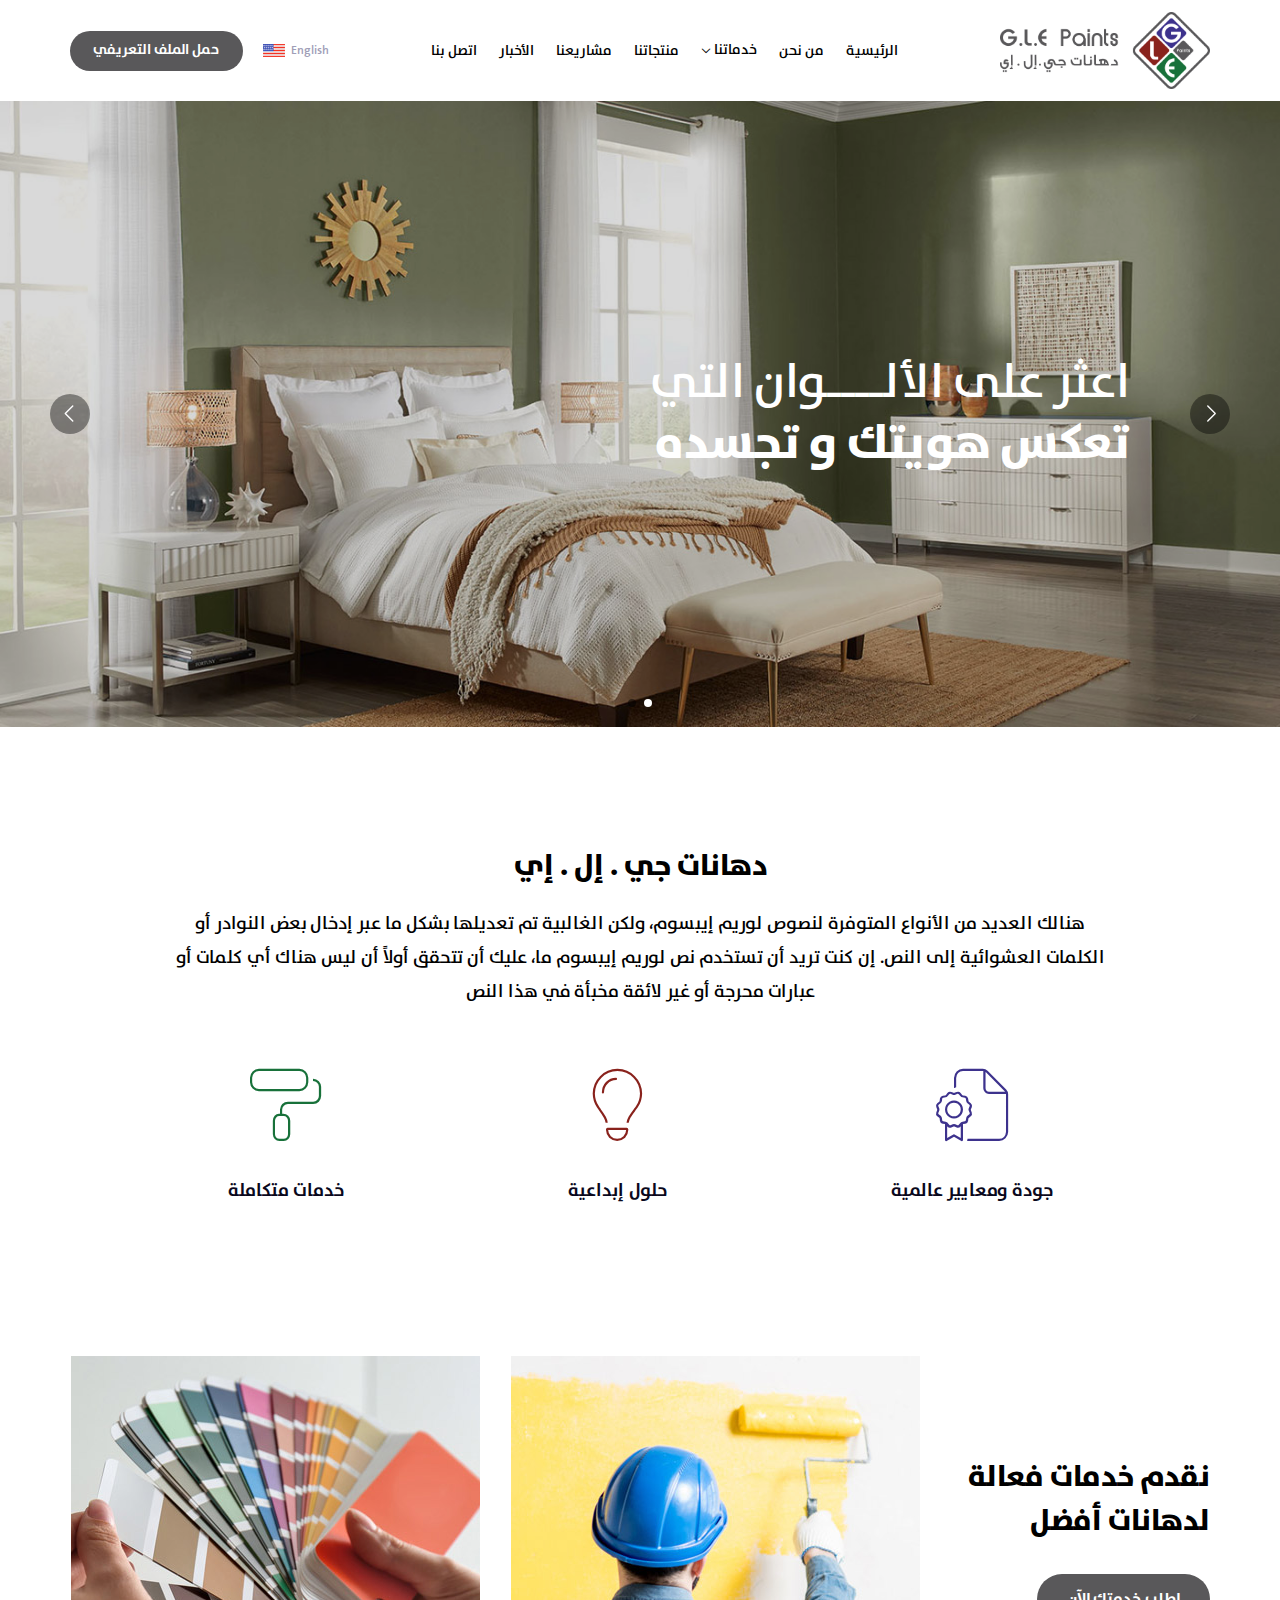
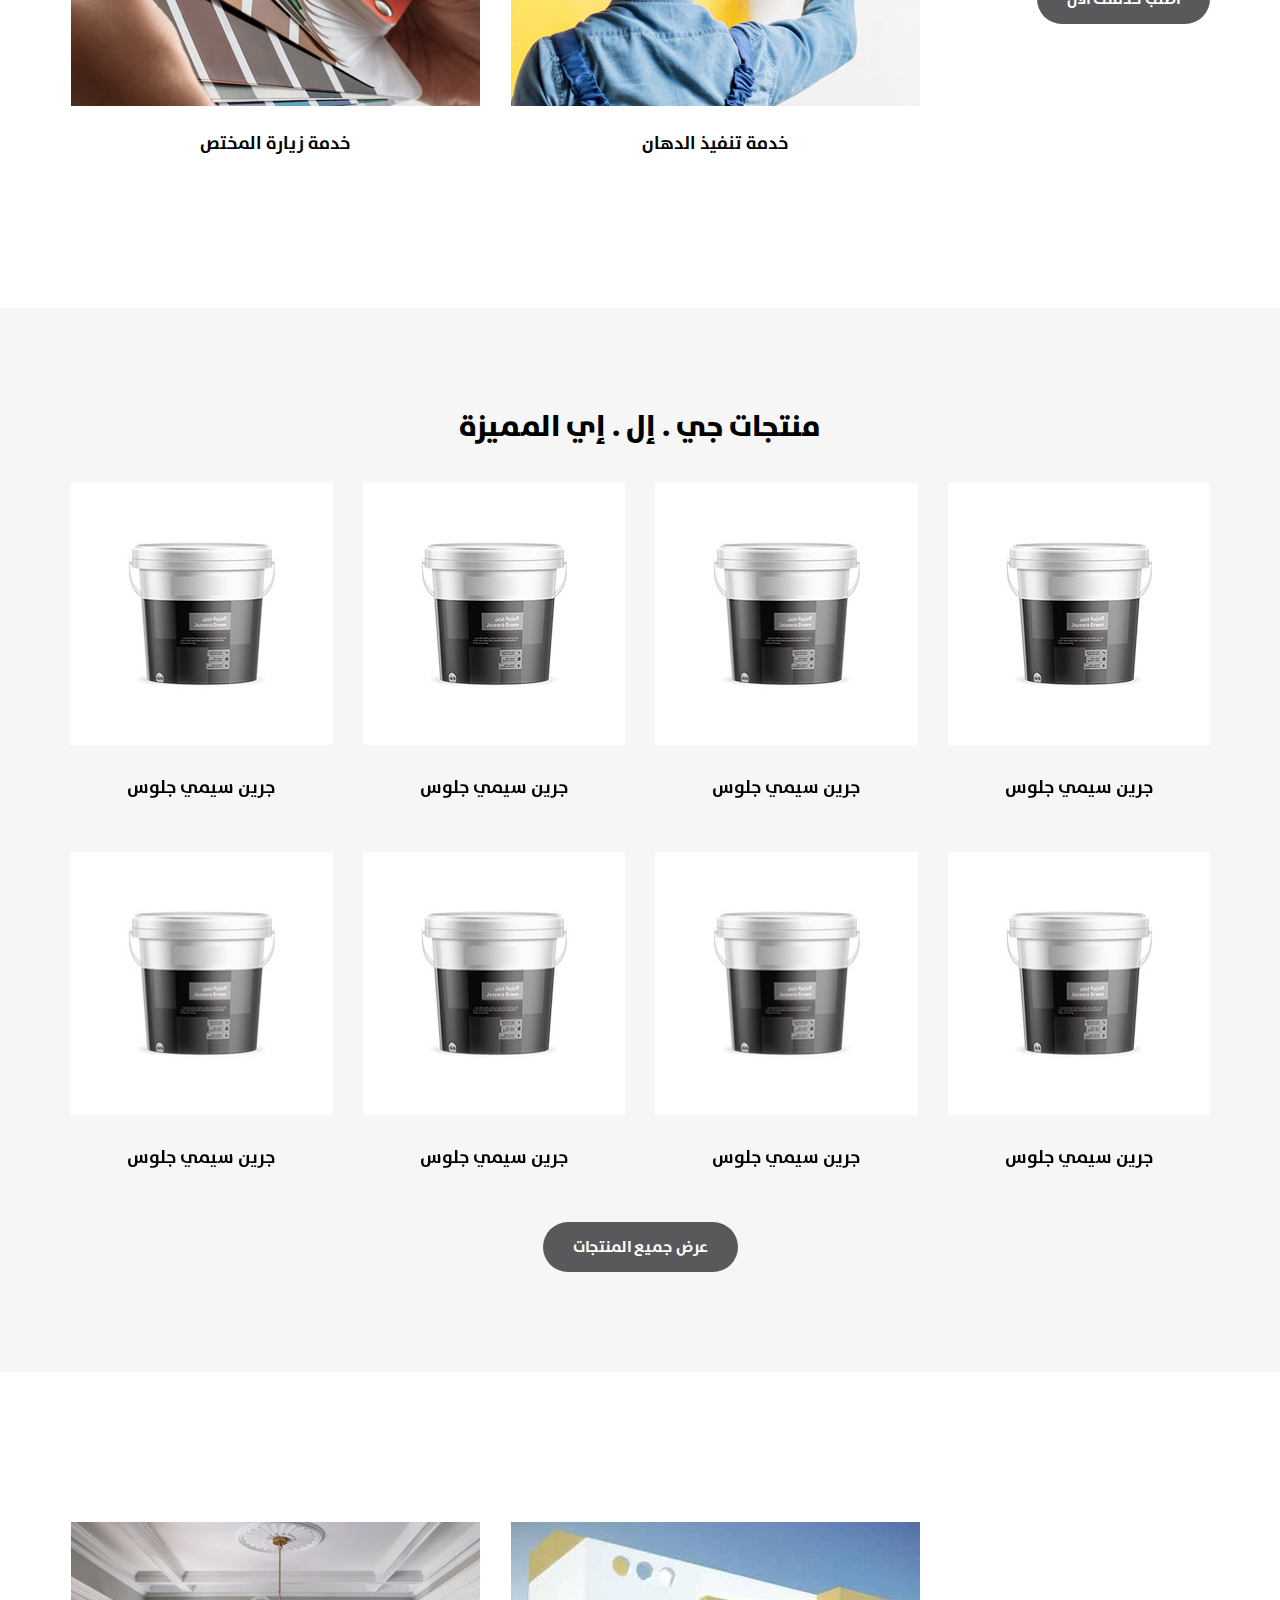
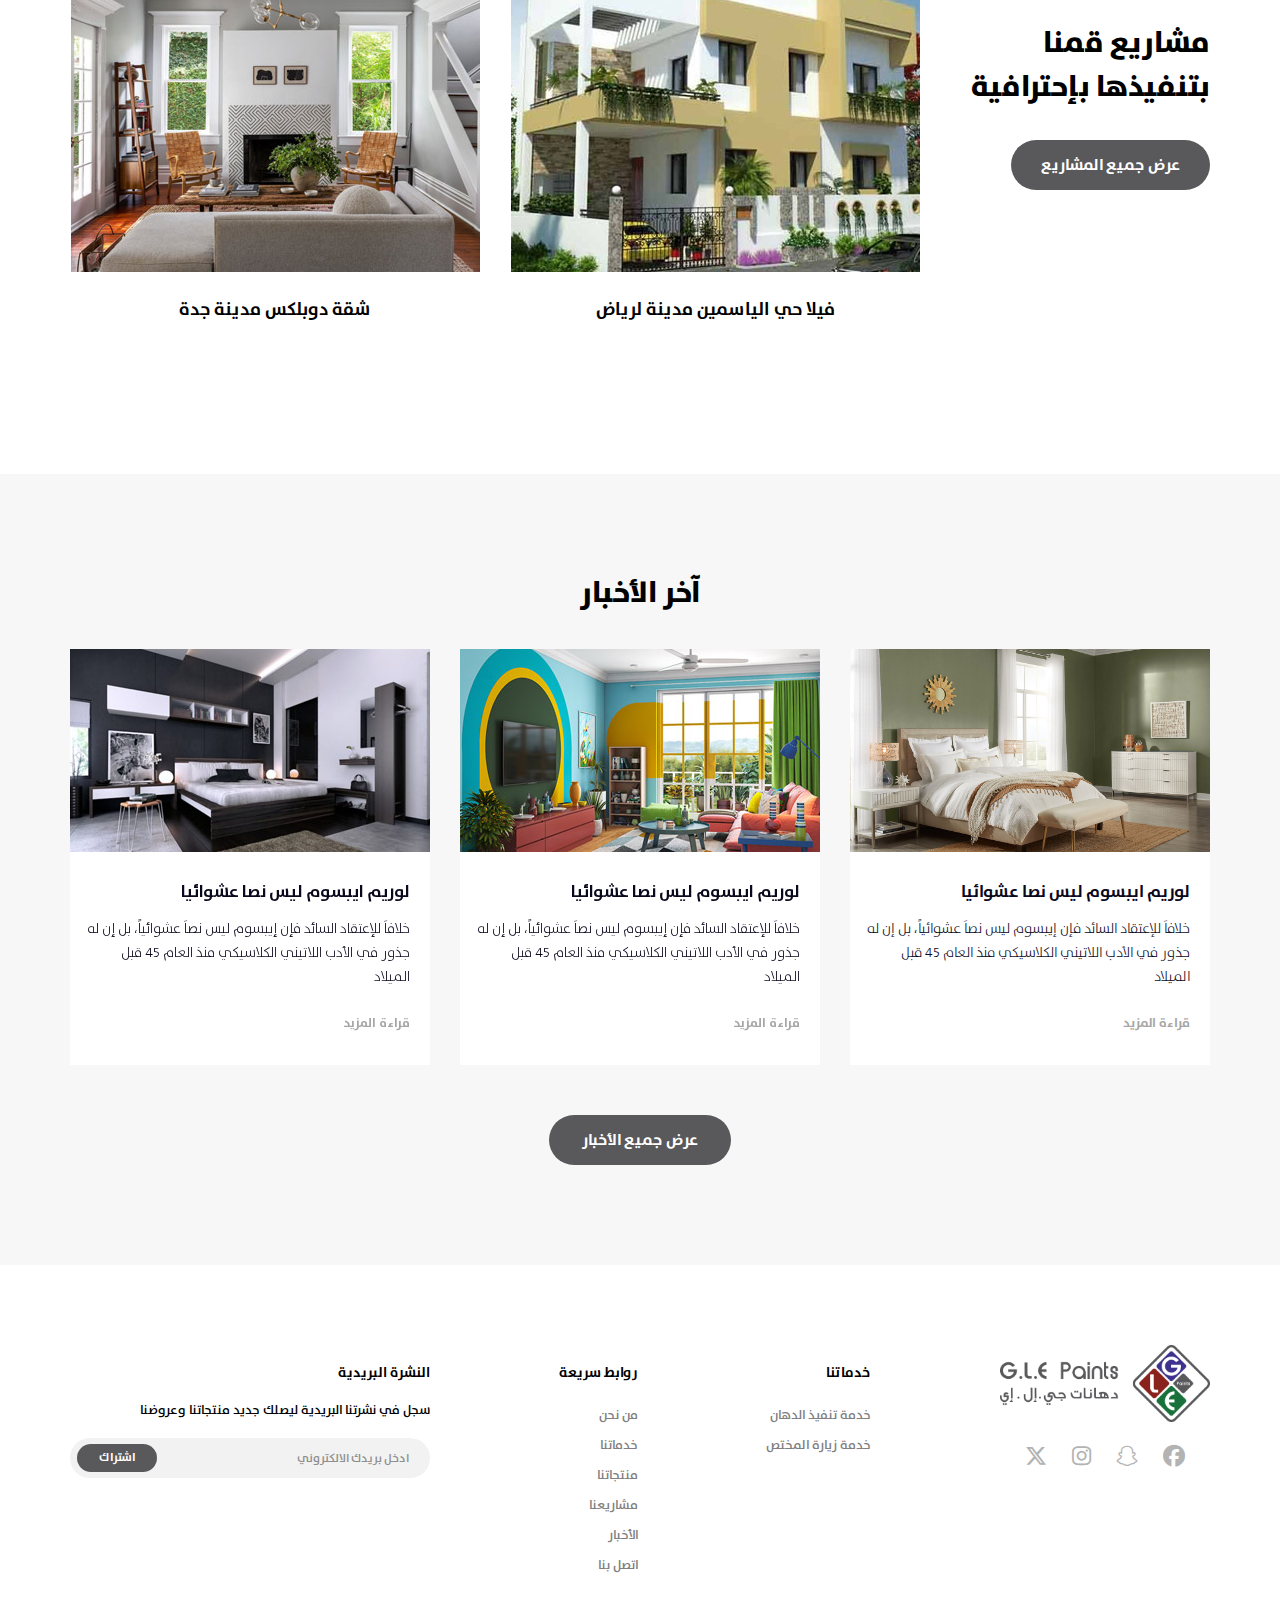
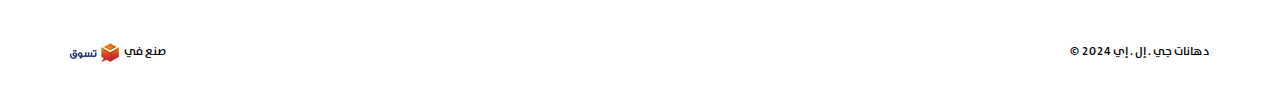
==== index.html @ 394cc451 "first commit" ====
<!DOCTYPE html>
<html lang="ar" dir="rtl">

<head>
  <meta charset="UTF-8" />
  <meta http-equiv="X-UA-Compatible" content="IE=edge" />
  <meta name="viewport" content="width=device-width, initial-scale=1.0" />
  <meta name="description" content="">
  <meta name="keywords" content="">
  <link rel="icon" href="images/fav.png" type="image/webp" />

  <link rel="stylesheet" href="style/swiper-bundle.min.css">
  <link rel="stylesheet" href="style/all.min.css">
  <link rel="stylesheet" href="style/bootstrap.rtl.min.css">
  <link rel="stylesheet" href="style/swiper-bundle.min.css">
  <link rel="stylesheet" href="style/main.css" />
  <title>جى ال اى </title>
</head>

<body>

  <!-- preloader -->
  <div class="preloader-container">
    <div class="preloader"></div>
  </div>

  <!-- End preloader -->




  <!-- Start header -->
  <header>
    <div class="container">
      <div class="header-content">
        <a href="index.html" class="logo"> <img src="images/logo.png" alt="logo"></a>
        <nav class="navigation">
          <div class="mob-upper-nav">
            <a href="en.html" class="language-anchor">
              <span>English</span>
              <img src="images/english.png" alt="">
            </a>
            <button class="close-nav-btn">
              <i class="fa-regular fa-xmark close-icon"></i>
            </button>


          </div>
          <ul class="list-unstyled big-menu">
            <li><a href="index.html">الرئيسية</a></li>
            <li><a href="#">من نحن</a></li>
            <li class="menu-item-has-children">
              <a href="#">
                خدماتنا
              </a>
              <ul class="sub-menu">
                <li><a href="#">خدمة 1</a></li>
                <li><a href="#">خدمة 2</a></li>
                <li><a href="#"> خدمة 3</a></li>
              </ul>
            </li>
            <li><a href="#">منتجاتنا </a></li>
            <li><a href="#"> مشاريعنا</a></li>
            <li><a href="#"> الأخبار</a></li>
            <li><a href="#"> اتصل بنا</a></li>
          </ul>
        </nav>

        <div class="download-lang-holder">
          <a href="en.html" class="language-anchor">
            <span>English</span>
            <img src="images/english.png" alt="">
          </a>
          <button class="download-btn myButton">
            حمل الملف التعريفي
          </button>
        </div>
        <button class="open-nav-btn">
          <i class="fa-regular fa-bars bars-icon"></i>
        </button>

      </div>
    </div>
  </header>
  <!-- End of header -->


  <!-- Start mainBanner -->
  <main class="mainBanner">
    <div class="mySwiper-parent">
      <div class="swiper">
        <div class="swiper-wrapper">
          <div class="swiper-slide">
            <div class="mainslider-item ">
              <figure>
                <img src="images/main-banner.jpg" />
              </figure>
              <div class="banner-desc">
                <div class="main-title-div">
                  <h1 class="normal">اعثر على الألــــوان التي</h1>
                  <h2 class="bolder">تعكس هويتك و تجسده</h2>
                </div>
              </div>
            </div>
          </div>
          <div class="swiper-slide">
            <div class="mainslider-item ">
              <figure>
                <img src="images/main-banner.jpg" />
              </figure>
              <div class="banner-desc">
                <div class="main-title-div">
                  <h1 class="normal">اعثر على الألــــوان التي</h1>
                  <h2 class="bolder">تعكس هويتك و تجسده</h2>
                </div>
              </div>
            </div>
          </div>
        </div>
      </div>
      <div class="swiper-pagination"></div>
      <div class="swiper-button-prev">
        <i class="fa-light fa-chevron-right icon"></i>
      </div>
      <div class="swiper-button-next">
        <i class="fa-light fa-chevron-left icon"></i>
      </div>
    </div>

  </main>
  <!-- End  mainBanner -->


  <!-- Start About  -->
  <section class="about">
    <div class="container">
      <h3 class="general-title">
        دهانات جي . إل . إي
      </h3>
      <p class="para">
        هنالك العديد من الأنواع المتوفرة لنصوص لوريم إيبسوم، ولكن الغالبية تم تعديلها بشكل ما عبر إدخال بعض النوادر أو
        الكلمات
        العشوائية إلى النص. إن كنت تريد أن تستخدم نص لوريم إيبسوم ما، عليك أن تتحقق أولاً أن ليس هناك أي كلمات أو عبارات
        محرجة
        أو غير لائقة مخبأة في هذا النص
      </p>
      <div class="about-items">
        <div class="item">
          <i class="fa-thin fa-file-certificate icon color-blue"></i>
          <h4 class="item-title">جودة ومعايير عالمية</h4>
        </div>
        <div class="item">
          <i class="fa-thin fa-lightbulb icon color-red"></i>
          <h4 class="item-title">حلول إبداعية</h4>
        </div>
        <div class="item">
          <i class="fa-thin fa-paint-roller icon color-green"></i>
          <h4 class="item-title">خدمات متكاملة</h4>
        </div>
      </div>
    </div>
  </section>
  <!-- End About  -->


  <!-- Start Services -->
  <section class="services mySection">
    <div class="container">
      <div class="mySection-parent">
        <div class="text-cont">
          <h3 class="general-title">
            نقدم خدمات فعالة لدهانات أفضل
          </h3>
          <a href="#" class="myButton">اطلب خدمتك الآن</a>
        </div>
        <div class="mySection-item">
          <a class="img-holder" href="#">
            <img src="images/services/01.jpg" alt="">
          </a>
          <a href="#" class="mySection-item-title">
            خدمة تنفيذ الدهان
          </a>
        </div>
        <div class="mySection-item">
          <a class="img-holder" href="#">
            <img src="images/services/02.jpg" alt="">
          </a>
          <a href="#" class="mySection-item-title">
            خدمة زيارة المختص
          </a>
        </div>
      </div>
      <a href="#" class="myButton mob-myButton">اطلب خدمتك الآن</a>
    </div>
  </section>
  <!-- End Services -->



  <!-- Start Products -->
  <section class="products">
    <div class="container">
      <h3 class="general-title">
        منتجات جي . إل . إي المميزة
      </h3>
      <div class="mySwiper-parent">
        <div class="swiper">
          <div class="swiper-wrapper">
            <div class="swiper-slide">
              <div class="product">
                <a href="#" class="img-holder">
                  <img src="images/products/01.jpg" alt="">
                </a>
                <a href="#" class="product-name">
                  جرين سيمي جلوس
                </a>
              </div>
            </div>
            <div class="swiper-slide">
              <div class="product">
                <a href="#" class="img-holder">
                  <img src="images/products/01.jpg" alt="">
                </a>
                <a href="#" class="product-name">
                  جرين سيمي جلوس
                </a>
              </div>
            </div>
            <div class="swiper-slide">
              <div class="product">
                <a href="#" class="img-holder">
                  <img src="images/products/01.jpg" alt="">
                </a>
                <a href="#" class="product-name">
                  جرين سيمي جلوس
                </a>
              </div>
            </div>
            <div class="swiper-slide">
              <div class="product">
                <a href="#" class="img-holder">
                  <img src="images/products/01.jpg" alt="">
                </a>
                <a href="#" class="product-name">
                  جرين سيمي جلوس
                </a>
              </div>
            </div>
            <div class="swiper-slide">
              <div class="product">
                <a href="#" class="img-holder">
                  <img src="images/products/01.jpg" alt="">
                </a>
                <a href="#" class="product-name">
                  جرين سيمي جلوس
                </a>
              </div>
            </div>
            <div class="swiper-slide">
              <div class="product">
                <a href="#" class="img-holder">
                  <img src="images/products/01.jpg" alt="">
                </a>
                <a href="#" class="product-name">
                  جرين سيمي جلوس
                </a>
              </div>
            </div>
            <div class="swiper-slide">
              <div class="product">
                <a href="#" class="img-holder">
                  <img src="images/products/01.jpg" alt="">
                </a>
                <a href="#" class="product-name">
                  جرين سيمي جلوس
                </a>
              </div>
            </div>
            <div class="swiper-slide">
              <div class="product">
                <a href="#" class="img-holder">
                  <img src="images/products/01.jpg" alt="">
                </a>
                <a href="#" class="product-name">
                  جرين سيمي جلوس
                </a>
              </div>
            </div>
          </div>
        </div>
        <div class="swiper-pagination"></div>
      </div>
      <div class="anchor-holder">
        <a href="#" class="myButton">
          عرض جميع المنتجات
        </a>
      </div>
    </div>
  </section>
  <!-- End Products -->



  <!-- Start Projects -->
  <section class="projects mySection">
    <div class="container">
      <div class="mySection-parent">
        <div class="text-cont">
          <h3 class="general-title">
            مشاريع قمنا بتنفيذها بإحترافية
          </h3>
          <a href="#" class="myButton">عرض جميع المشاريع</a>
        </div>
        <div class="mySection-item">
          <a class="img-holder" href="#">
            <img src="images/projects/01.jpg" alt="">
          </a>
          <a href="#" class="mySection-item-title">
            فيلا حي الياسمين مدينة لرياض
          </a>
        </div>
        <div class="mySection-item">
          <a class="img-holder" href="#">
            <img src="images/projects/02.jpg" alt="">
          </a>
          <a href="#" class="mySection-item-title">
            شقة دوبلكس مدينة جدة
          </a>
        </div>


      </div>
      <a href="#" class="myButton mob-myButton">عرض جميع المشاريع</a>
    </div>
  </section>
  <!-- End Projects -->



  <!-- Start News -->
  <section class="news">
    <div class="container">
      <h3 class="general-title">
        آخر الأخبار
      </h3>
      <div class="mySwiper-parent">
        <div class="swiper">
          <div class="swiper-wrapper">
            <div class="swiper-slide">
              <div class="news-item">
                <a href="#" class="news-img-wrapper">
                  <img src="images/main-banner.jpg" alt="image" />
                </a>
                <div class="news-item-desc">
                  <a class="news-item-title" href="blog-post.html">
                    لوريم ايبسوم ليس نصا عشوائيا
                  </a>
                  <p class="news-item-para"> خلافاَ للإعتقاد السائد فإن إيبسوم ليس نصاَ عشوائياً، بل إن له جذور في الأدب
                    اللاتيني الكلاسيكي منذ العام 45 قبل الميلاد</p>
                  <a href="#" class="readmore">قراءة المزيد</a>
                </div>
              </div>
            </div>
            <div class="swiper-slide">
              <div class="news-item">
                <a href="#" class="news-img-wrapper">
                  <img src="images/news/02.jpg" alt="image" />
                </a>
                <div class="news-item-desc">
                  <a class="news-item-title" href="blog-post.html">
                    لوريم ايبسوم ليس نصا عشوائيا
                  </a>
                  <p class="news-item-para"> خلافاَ للإعتقاد السائد فإن إيبسوم ليس نصاَ عشوائياً، بل إن له جذور في الأدب
                    اللاتيني
                    الكلاسيكي منذ العام 45 قبل الميلاد</p>
                  <a href="#" class="readmore">قراءة المزيد</a>
                </div>
              </div>
            </div>
            <div class="swiper-slide">
              <div class="news-item">
                <a href="#" class="news-img-wrapper">
                  <img src="images/news/03.jpg" alt="image" />
                </a>
                <div class="news-item-desc">
                  <a class="news-item-title" href="blog-post.html">
                    لوريم ايبسوم ليس نصا عشوائيا
                  </a>
                  <p class="news-item-para"> خلافاَ للإعتقاد السائد فإن إيبسوم ليس نصاَ عشوائياً، بل إن له جذور في الأدب
                    اللاتيني
                    الكلاسيكي منذ العام 45 قبل الميلاد</p>
                  <a href="#" class="readmore">قراءة المزيد</a>
                </div>
              </div>
            </div>
          </div>
        </div>
        <div class="swiper-pagination"></div>
      </div>
      <div class="anchor-holder">
        <a href="#" class="myButton">
          عرض جميع الأخبار
        </a>
      </div>
    </div>
  </section>
  <!-- End News -->




  <!-- Start footer -->
  <footer class="footer">
    <div class="container">
      <div class="footer-items">
        <div class="footer-item img-item">
          <div class="logo-info">
            <img src="images/logo.png" alt="">
          </div>
          <div class="footer-social">
            <a href="#">
              <i class="fa-brands fa-facebook icon"></i>
            </a>
            <a href="#">
              <i class="fa-brands fa-snapchat icon"></i>
            </a>
            <a href="#">
              <i class="fa-brands fa-instagram icon"></i>
            </a>
            <a href="#">
              <i class="fa-brands fa-x-twitter icon"></i>
            </a>
          </div>
        </div>
        <div class="footer-item">
          <div class="quick-links">
            <h4 class="footer-title">خدماتنا</h4>
            <ul class="ul-es quick-drop">
              <li>
                <a href="#">خدمة تنفيذ الدهان</a>
              </li>
              <li>
                <a href="#"> خدمة زيارة المختص </a>
              </li>
            </ul>
          </div>
        </div>
        <div class="footer-item">
          <div class="quick-links">
            <h4 class="footer-title">روابط سريعة </h4>
            <ul class="ul-es quick-drop">
              <li>
                <a href="#"> من نحن</a>
              </li>
              <li>
                <a href="#"> خدماتنا </a>
              </li>
              <li>
                <a href="#"> منتجاتنا </a>
              </li>
              <li>
                <a href="#"> مشاريعنا </a>
              </li>
              <li>
                <a href="#"> الأخبار </a>
              </li>
              <li>
                <a href="#"> اتصل بنا </a>
              </li>
            </ul>
          </div>
        </div>
        <div class="footer-item newsletter-item">
          <div class="newsletter">
            <h4 class="footer-title">النشرة البريدية </h4>
            <div class="nested quick-drop">
              <p class="newsletter-text">سجل في نشرتنا البريدية ليصلك جديد منتجاتنا وعروضنا</p>
              <div class="message">
                <input type="text" placeholder="ادخل بريدك الالكتروني">
                <button class="send">
                  اشتراك
                </button>
              </div>
            </div>
          </div>
        </div>
      </div>

      <div class="copyright">
        <p class="copyright-text">دهانات جي . إل . إي 2024 ©</p>
        <p class="tasawk-text">
          صنع في
          <a href="#">
            <img src="images/tasawk-ar-dark.png" alt="">
          </a>
        </p>
      </div>
    </div>
  </footer>
  <!-- End  footer -->






  <!-- to top button  -->
  <button class="toTop">
    <i class="fa-light toTop-icon fa-arrow-up"></i>
  </button>
  <!-- end of to top button -->






  <script src="js/jquery-3.7.0.min.js"></script>
  <script src="js/swiper-bundle.min.js"></script>
  <script src="js/bootstrap.bundle.min.js"></script>
  <script src="js/main.js"></script>

</body>


</html>
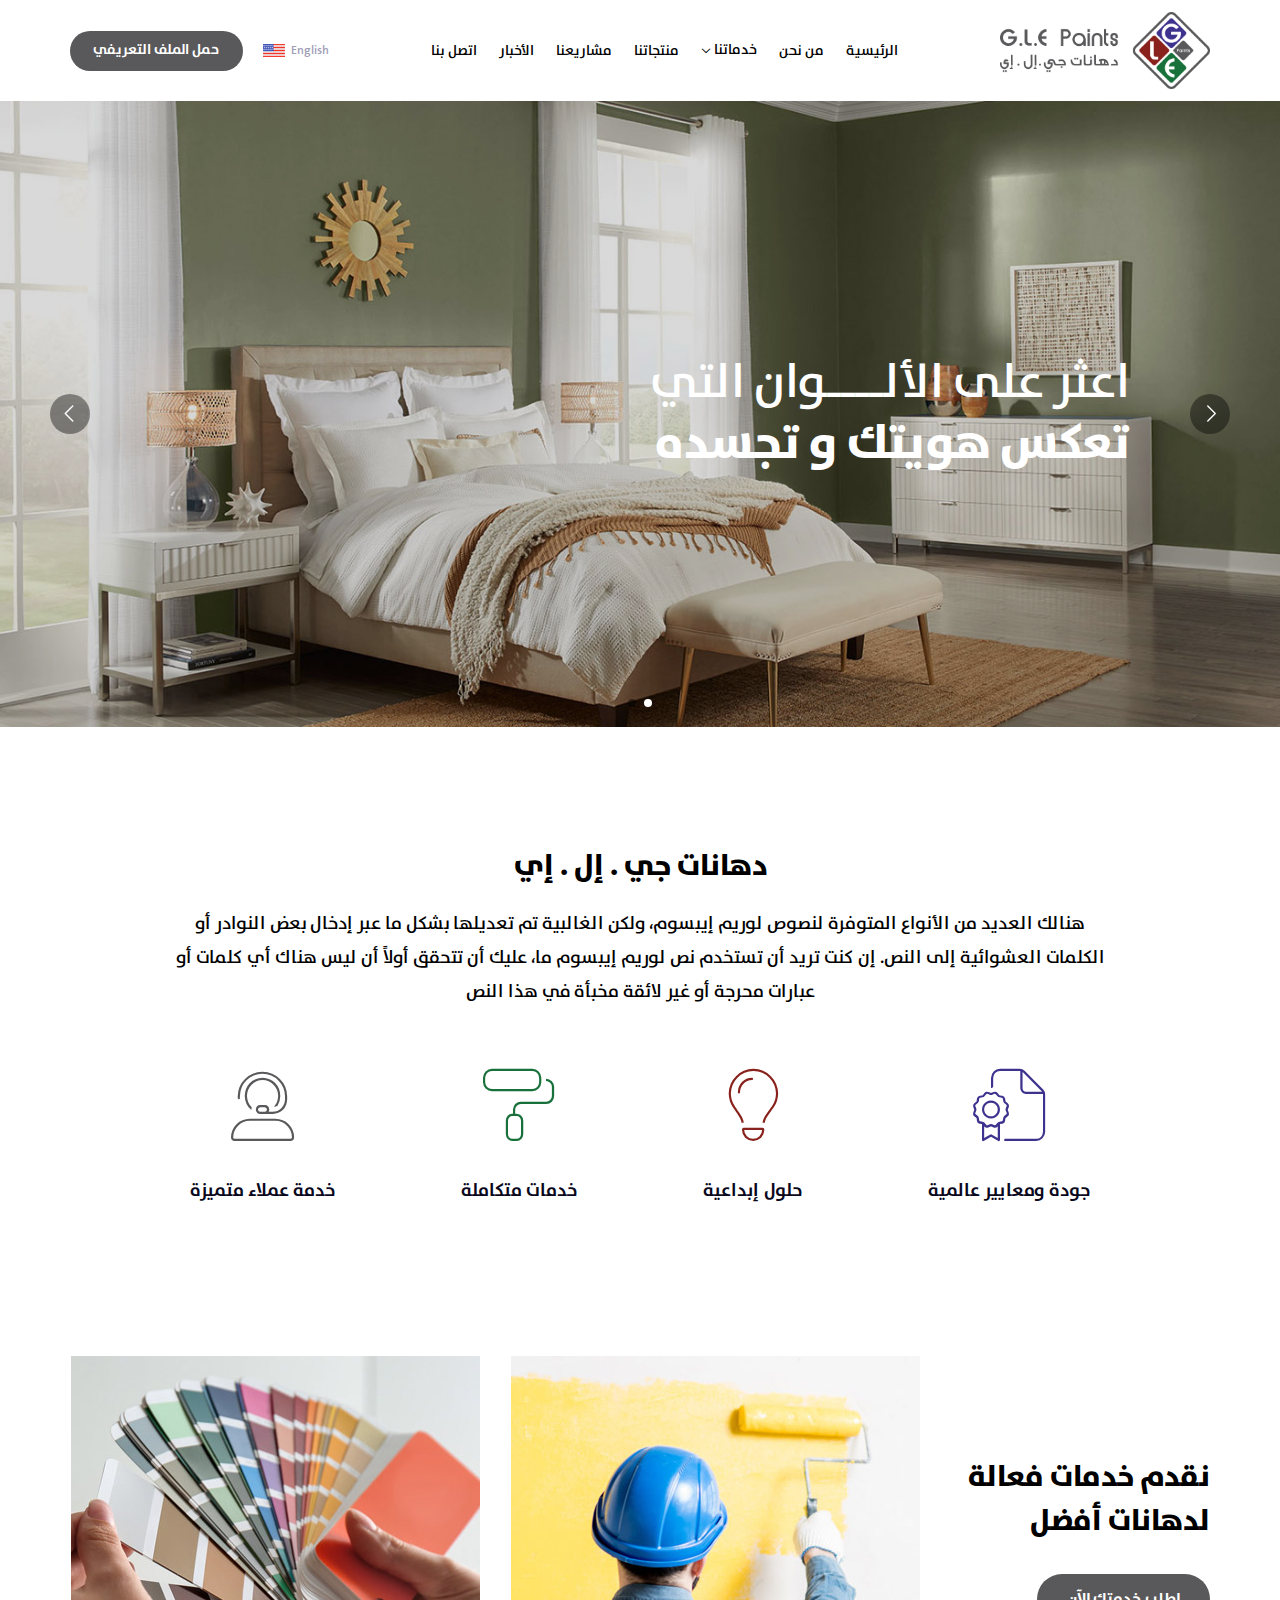
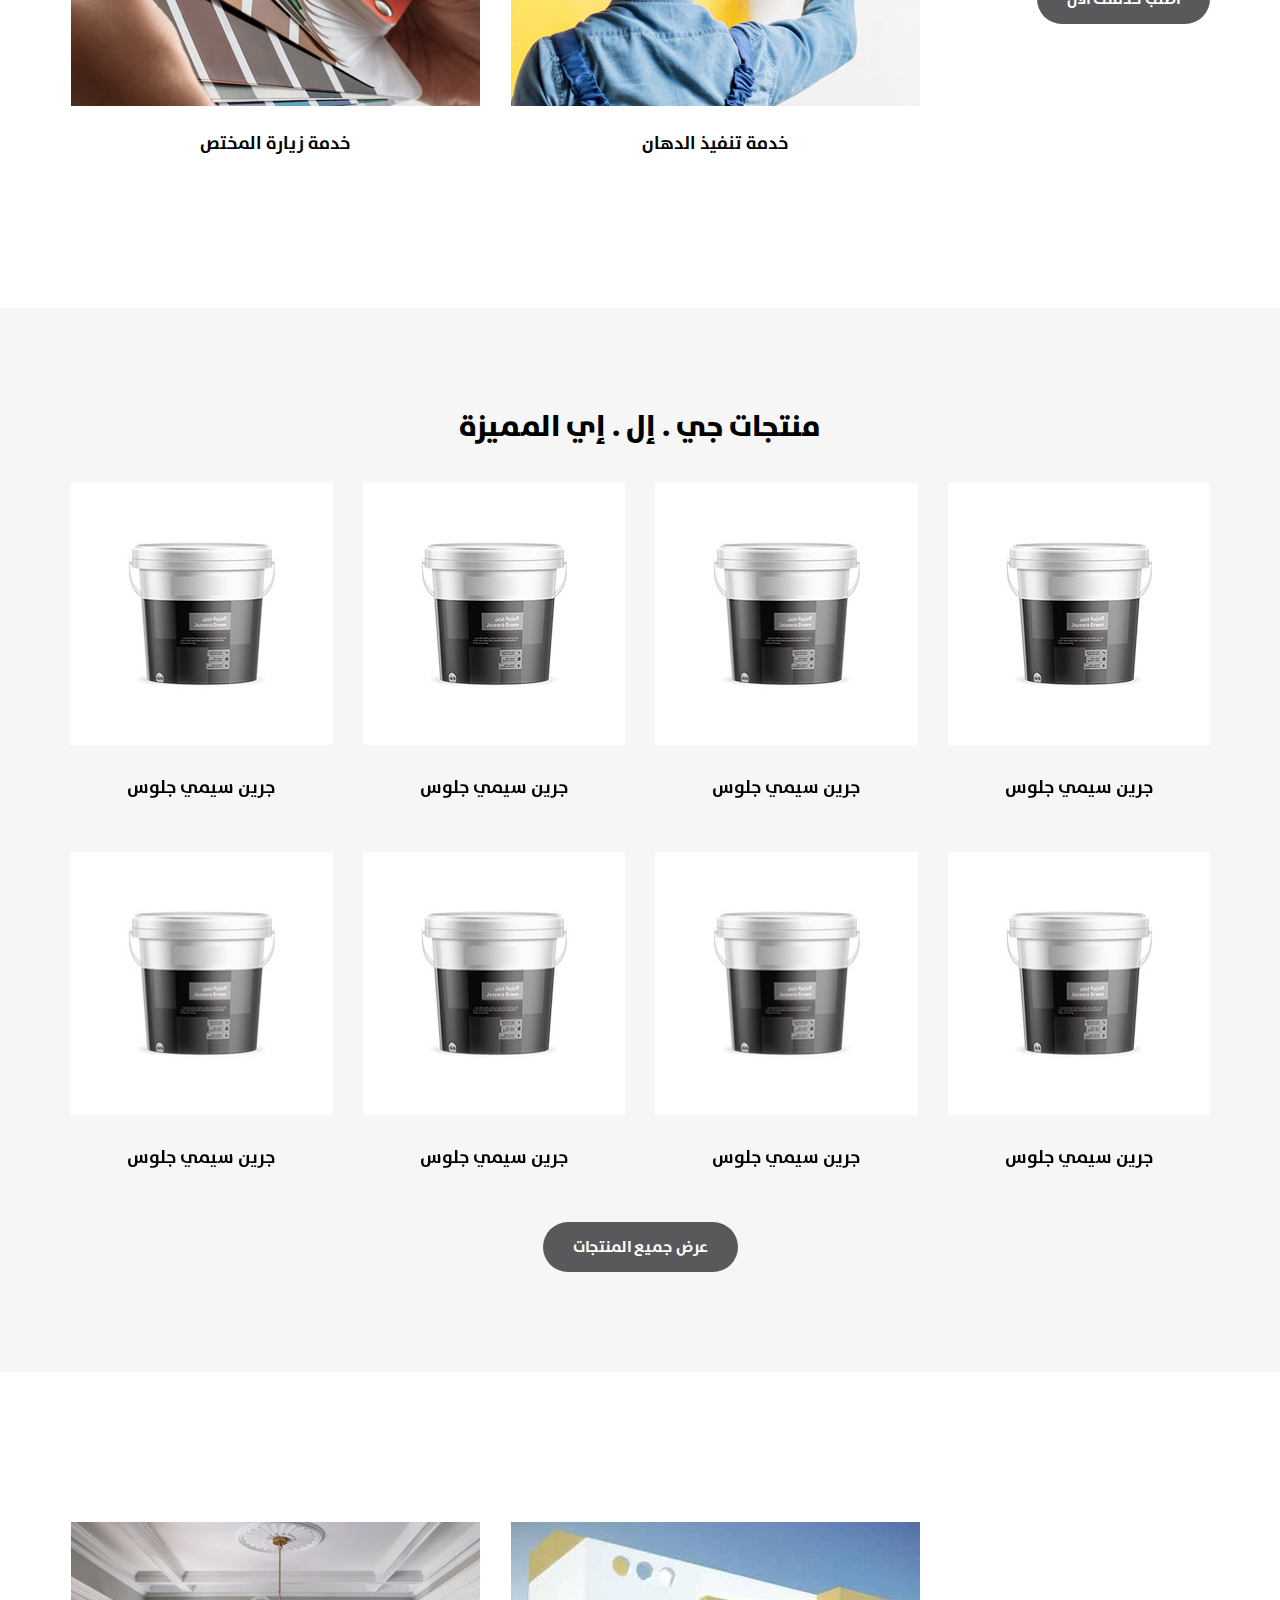
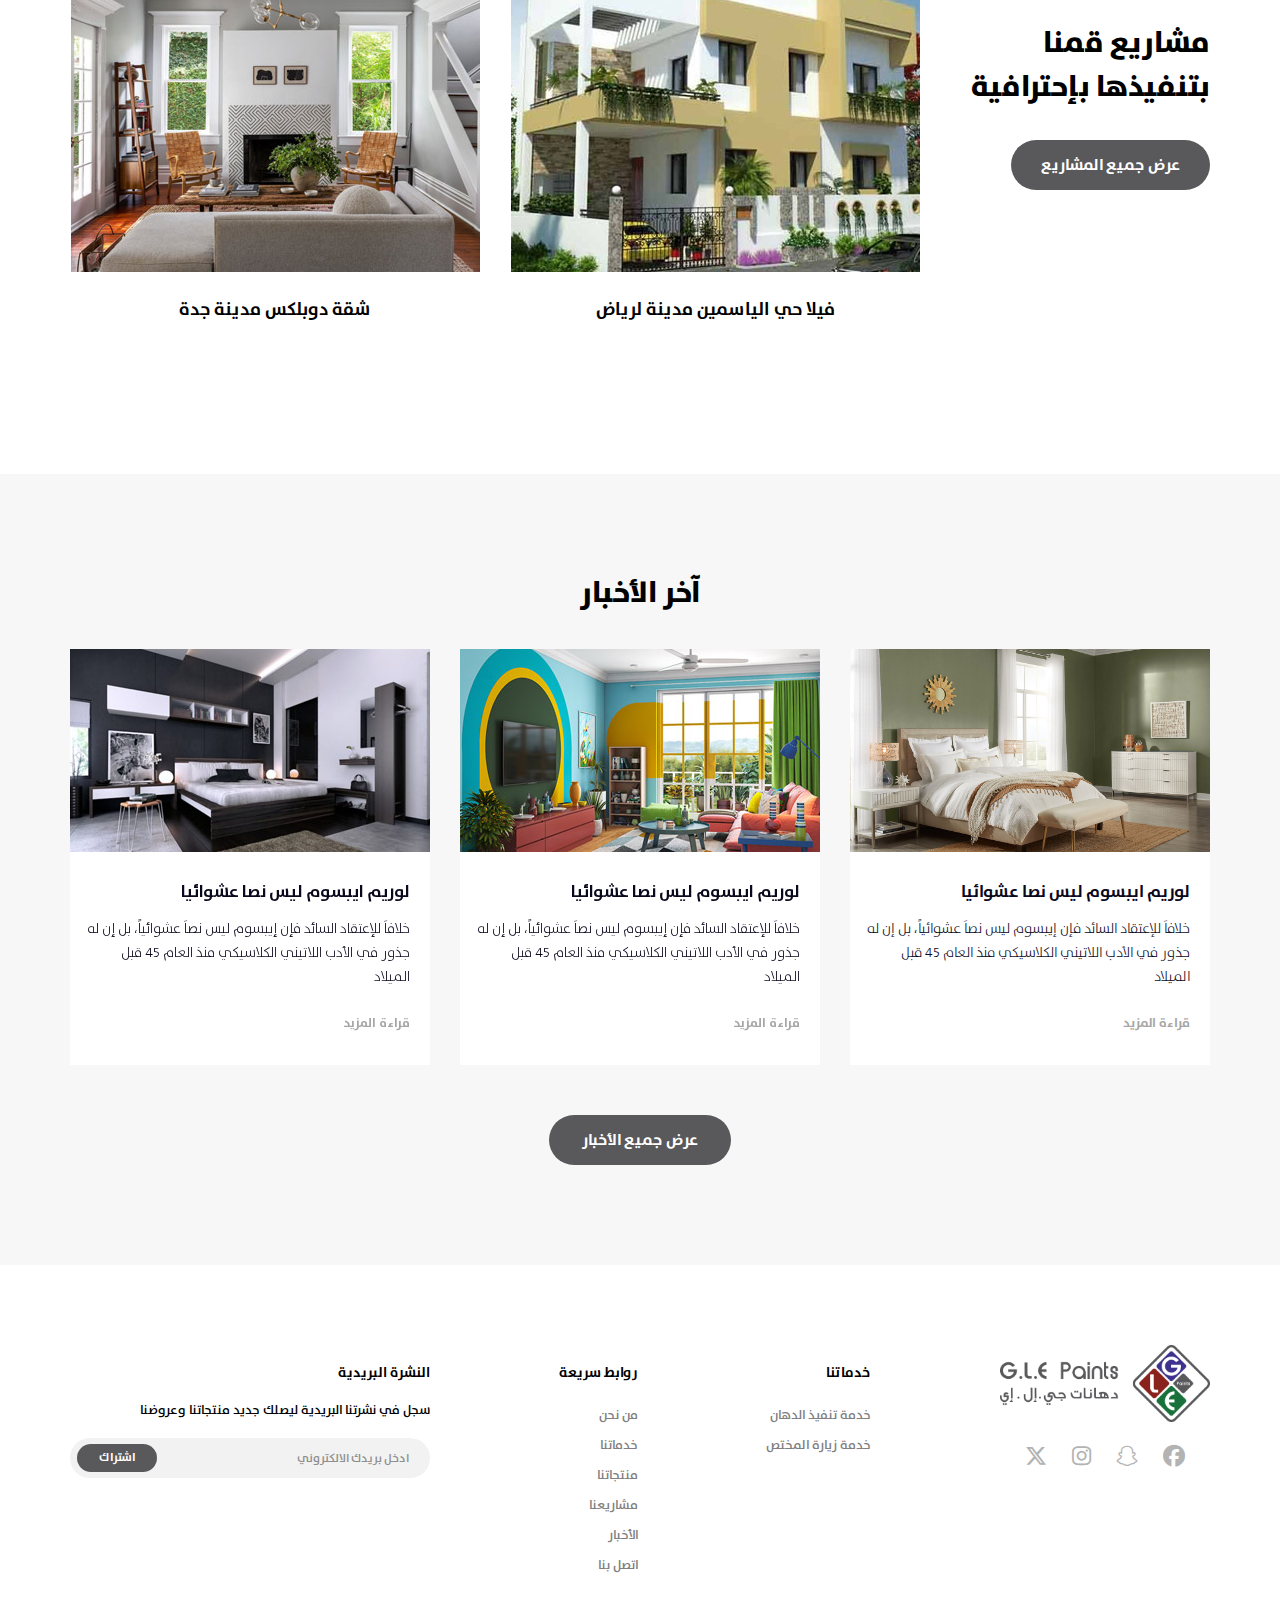
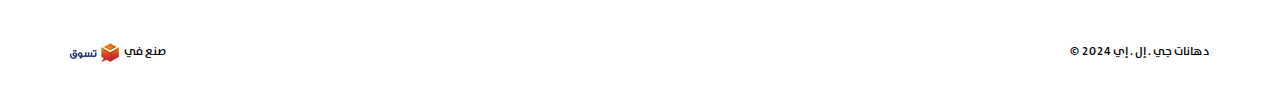
==== commit e6b62591: "edit" ====
--- a/index.html
+++ b/index.html
@@ -14,7 +14,7 @@
   <link rel="stylesheet" href="style/bootstrap.rtl.min.css">
   <link rel="stylesheet" href="style/swiper-bundle.min.css">
   <link rel="stylesheet" href="style/main.css" />
-  <title>جى ال اى </title>
+  <title> دهانات جى ال اى </title>
 </head>
 
 <body>
@@ -50,7 +50,7 @@
             <li><a href="index.html">الرئيسية</a></li>
             <li><a href="#">من نحن</a></li>
             <li class="menu-item-has-children">
-              <a href="#">
+              <a href="#" class="item-anchor">
                 خدماتنا
               </a>
               <ul class="sub-menu">
@@ -157,6 +157,10 @@
           <i class="fa-thin fa-paint-roller icon color-green"></i>
           <h4 class="item-title">خدمات متكاملة</h4>
         </div>
+        <div class="item">
+          <i class="fa-thin fa-user-headset icon color-grey"></i>
+          <h4 class="item-title">خدمة عملاء متميزة</h4>
+        </div>
       </div>
     </div>
   </section>
--- a/style/main.css
+++ b/style/main.css
@@ -170,6 +170,23 @@
   color: #ffffff;
   font-weight: 700;
   transition: all ease-in-out 0.2s;
+  position: relative;
+  z-index: 1;
+  overflow: hidden;
+}
+.myButton::after {
+  content: "";
+  width: 0;
+  height: 100%;
+  background-color: #89221c;
+  position: absolute;
+  left: 0;
+  top: 0;
+  z-index: -1;
+  transition: all linear 0.2s;
+}
+.myButton:hover::after {
+  width: 100%;
 }
 
 ::-webkit-scrollbar {
@@ -235,16 +252,27 @@
   visibility: hidden;
   position: fixed;
   z-index: 10;
-}
-.toTop:hover {
+  overflow: hidden;
+}
+.toTop::after {
+  content: "";
+  position: absolute;
+  bottom: 0;
+  height: 0;
+  width: 100%;
   background-color: #89221c;
+  z-index: -1;
+  transition: all linear 0.2s;
+}
+.toTop:hover::after {
+  height: 100%;
 }
 .toTop:hover .toTop-icon {
   color: #fff;
 }
 .toTop .toTop-icon {
-  font-size: 14px;
-  color: #121d32;
+  font-size: 16px;
+  color: #808080;
   transition: all linear 0.2s;
 }
 
@@ -273,6 +301,9 @@
   .container {
     padding-right: 20px;
     padding-left: 20px;
+  }
+  .toTop .toTop-icon {
+    font-size: 14px;
   }
   .anchor-holder {
     margin-top: 70px;
@@ -325,7 +356,7 @@
   border-radius: 20px;
   font-size: 14px;
 }
-.download-btn:hover {
+.download-btn::after {
   background-color: #89221c;
 }
 
@@ -387,7 +418,7 @@
   position: relative;
   padding: 10px 0;
 }
-.menu-item-has-children > a {
+.menu-item-has-children .item-anchor {
   -moz-column-gap: 3px;
        column-gap: 3px;
   position: relative;
@@ -395,11 +426,17 @@
   justify-content: center;
   align-items: baseline;
 }
-.menu-item-has-children > a::after {
+.menu-item-has-children .item-anchor::after {
   content: "\f078";
   font-family: "Font Awesome 6 Pro";
   font-size: 10px;
   color: #000;
+}
+.menu-item-has-children:hover .item-anchor {
+  color: #89221c;
+}
+.menu-item-has-children:hover .item-anchor::after {
+  color: #89221c;
 }
 .menu-item-has-children:hover .sub-menu {
   transform: translateX(-50%) scale(1);
@@ -466,11 +503,11 @@
   }
 }
 @media only screen and (max-width: 991px) {
-  .menu-item-has-children > a::after {
+  .menu-item-has-children .item-anchor::after {
     font-size: 14px;
     transition: linear transform 0.2s;
   }
-  .menu-item-has-children > a.icon-rotate::after {
+  .menu-item-has-children .item-anchor.icon-rotate::after {
     transform: rotate(180deg);
   }
   .menu-item-has-children .sub-menu {
@@ -549,7 +586,7 @@
     align-items: flex-start;
     row-gap: 20px;
   }
-  .big-menu > li {
+  .menu-item-has-children {
     width: 100%;
   }
   .big-menu a:not(.sub-menu a) {
@@ -601,9 +638,6 @@
     background-color: transparent;
   }
   .menu-item-has-children {
-    flex-direction: column;
-    align-items: flex-start;
-    margin-inline-end: 0;
     padding: 0;
   }
 }
@@ -772,7 +806,7 @@
 }
 
 .about-items {
-  width: 825px;
+  width: 900px;
   margin-inline: auto;
   display: flex;
   align-items: flex-start;
@@ -795,6 +829,9 @@
 }
 .about-items .item .color-red {
   color: #89221c;
+}
+.about-items .item .color-grey {
+  color: #59585a;
 }
 .about-items .item .item-title {
   font-size: 18px;
@@ -812,7 +849,11 @@
 }
 @media only screen and (max-width: 991px) {
   .about-items {
+    display: grid;
+    grid-template-columns: repeat(2, 1fr);
+    row-gap: 45px;
     width: 100%;
+    margin-inline: unset;
   }
 }
 @media only screen and (max-width: 767px) {
@@ -823,12 +864,11 @@
     padding: 50px 0;
   }
   .about-items {
-    justify-content: center;
+    -moz-column-gap: 30px;
+         column-gap: 30px;
     row-gap: 40px;
-    flex-wrap: wrap;
   }
   .about-items .item {
-    width: 50%;
     row-gap: 25px;
   }
   .about .para {
@@ -851,7 +891,7 @@
        column-gap: 30px;
 }
 
-.mySection .myButton:hover {
+.mySection .myButton::after {
   background-color: #18713a;
 }
 .mySection .general-title {
@@ -1058,7 +1098,7 @@
 .news .myButton {
   padding-inline: 33px;
 }
-.news .myButton:hover {
+.news .myButton::after {
   background-color: #3d328d;
 }
 .news .general-title {
@@ -1212,9 +1252,21 @@
   transform: translateY(-50%);
   top: 50%;
   transition: all linear 0.2s;
-}
-.message .send:hover {
+  overflow: hidden;
+}
+.message .send::after {
+  content: "";
+  width: 0;
+  top: 0;
+  height: 100%;
   background-color: #89221c;
+  position: absolute;
+  left: 0;
+  z-index: -1;
+  transition: all linear 0.2s;
+}
+.message .send:hover::after {
+  width: 100%;
 }
 .message input {
   width: 360px;
@@ -1319,7 +1371,7 @@
   .copyright {
     flex-direction: column;
     row-gap: 8px;
-    margin-top: 45px;
+    margin-top: 30px;
   }
   .footer-item {
     align-items: flex-start;
@@ -1328,8 +1380,7 @@
     flex-direction: column;
   }
   .footer-items .img-item {
-    order: 6;
-    margin: 20px auto 0 auto;
+    margin: 0 auto 35px auto;
   }
   .footer-items .footer-item {
     width: 100%;
@@ -1414,6 +1465,9 @@
 html[dir=ltr] .main-title-div .bolder {
   line-height: 1.2;
 }
+html[dir=ltr] .about-items {
+  width: 950px;
+}
 html[dir=ltr] .mySection-parent {
   grid-template-columns: 265px 1fr 1fr;
 }
@@ -1440,6 +1494,9 @@
   }
 }
 @media only screen and (max-width: 991px) {
+  html[dir=ltr] .about-items {
+    width: 100%;
+  }
   html[dir=ltr] .banner-desc {
     width: 550px;
   }
